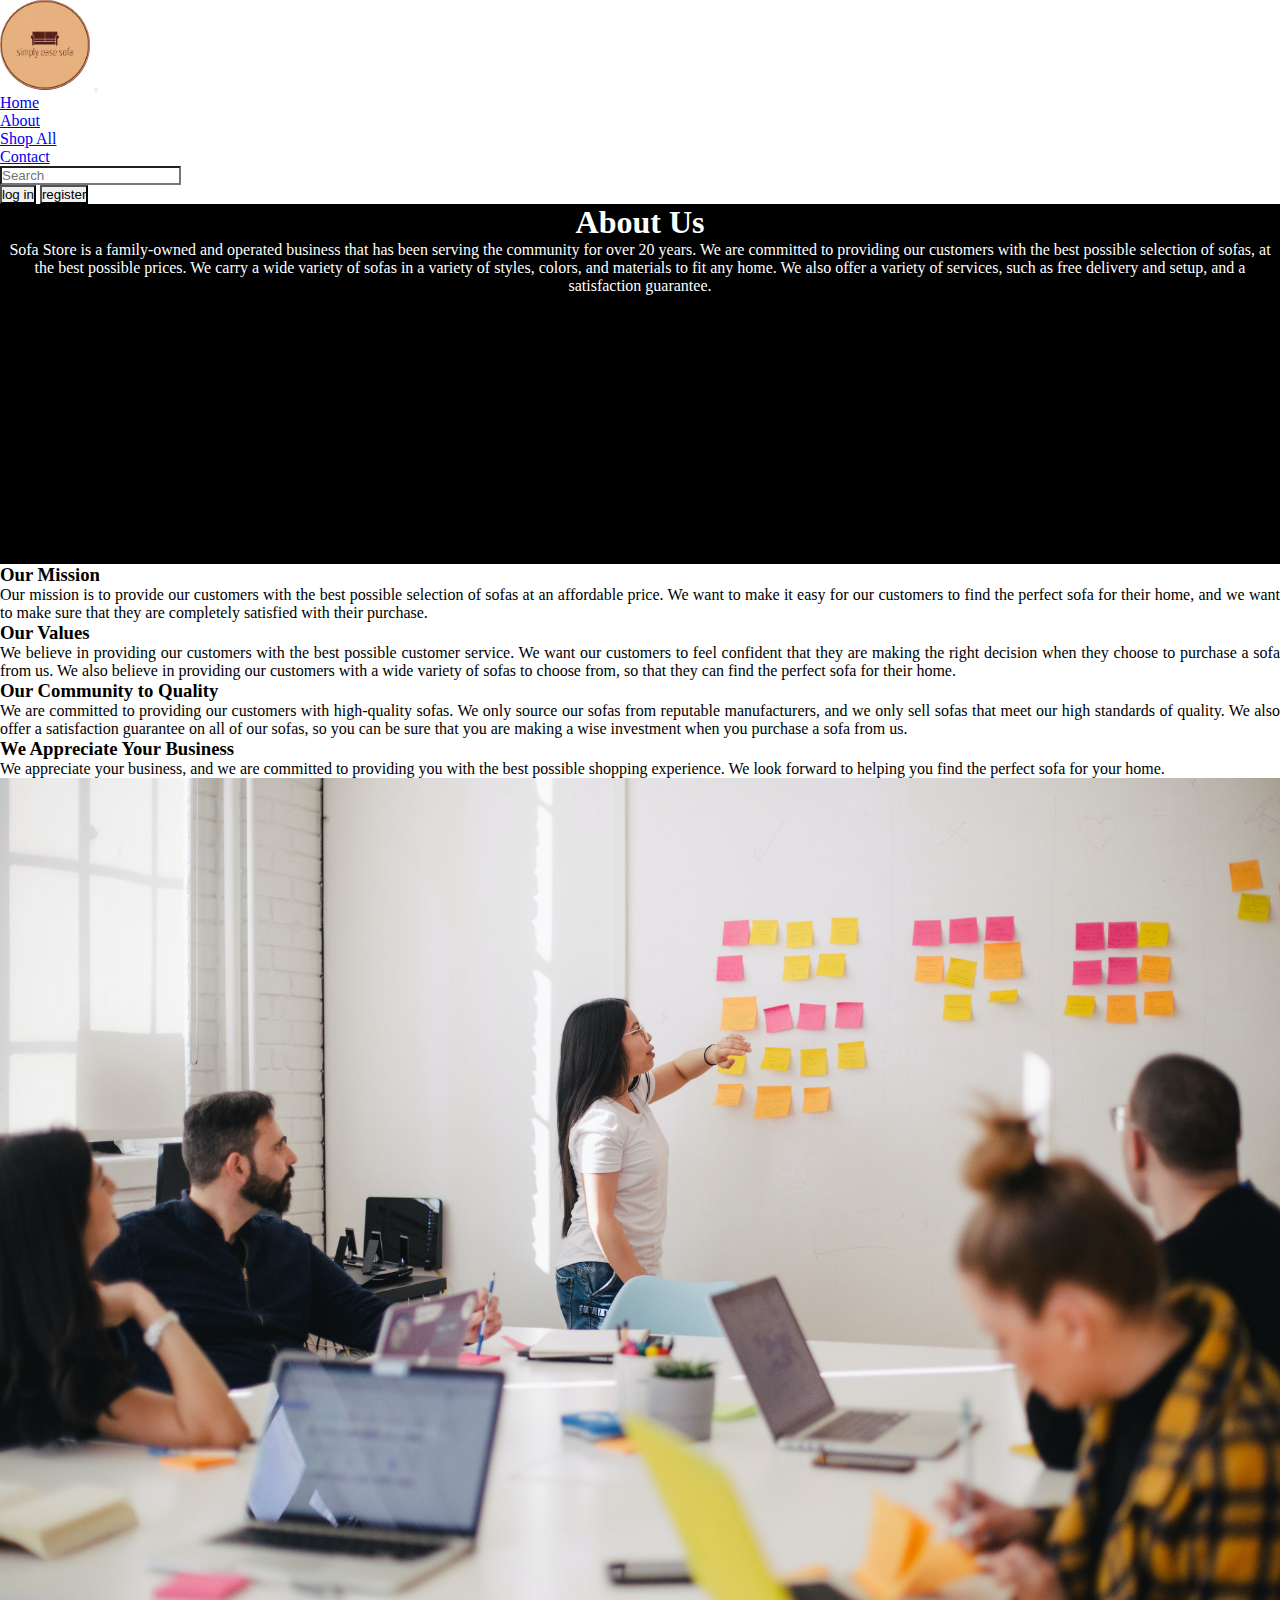
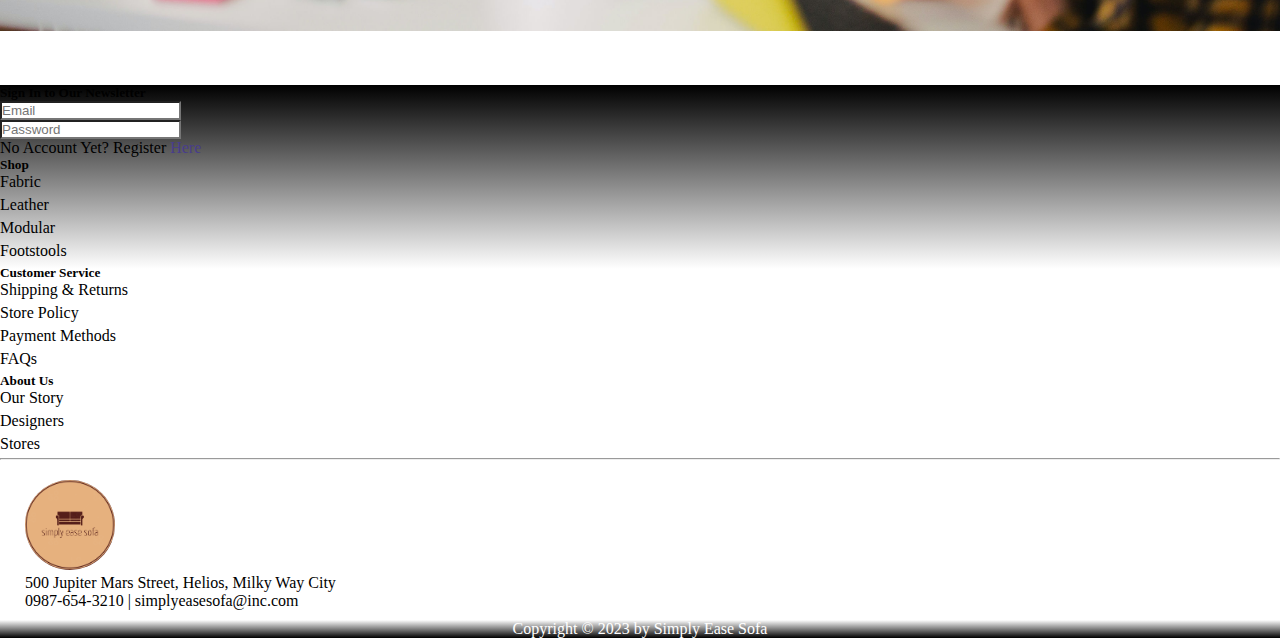
==== about/index.html @ 7f3c96ae "final?" ====
<!DOCTYPE html>
<html lang="en">
<head>
    <meta charset="UTF-8">
    <meta http-equiv="X-UA-Compatible" content="IE=edge">
    <meta name="viewport" content="width=device-width, initial-scale=1.0">
    <title>About Us</title>
    <link rel="stylesheet" href="./about.css">
    <link href="https://cdn.jsdelivr.net/npm/bootstrap@5.3.0-alpha3/dist/css/bootstrap.min.css" rel="stylesheet" integrity="sha384-KK94CHFLLe+nY2dmCWGMq91rCGa5gtU4mk92HdvYe+M/SXH301p5ILy+dN9+nJOZ" crossorigin="anonymous">
</head>
<body>
    <header class="container-lg">
        <nav class="navbar navbar-expand-lg bg-body-tertiary">
            <div class="container-fluid">
                <a class="navbar-brand" href="#"><img class="sofa-logo" src="../img/logo.png"></a>
                <button class="navbar-toggler" type="button" data-bs-toggle="collapse" data-bs-target="#navbarSupportedContent" aria-controls="navbarSupportedContent" aria-expanded="false" aria-label="Toggle navigation">
                    <span class="navbar-toggler-icon"></span>
                </button>
                <div class="collapse navbar-collapse" id="navbarSupportedContent">
                    <ul class="navbar-nav nav-underline ms-auto text-center mb-2 mb-lg-0">
                        <li class="nav-item">
                            <a class="nav-link" href="../index.html">Home</a>
                        </li>
                        <li class="nav-item">
                            <a class="nav-link  active" aria-current="page" href="./index.html">About</a>
                        </li>
                        <li class="nav-item">
                            <a class="nav-link" href="../product/index.html">Shop All</a>
                        </li>
                        <li class="nav-item">
                            <a class="nav-link" href="../contact/index.html">Contact</a>
                        </li>
                    </ul>
                    <form class="d-flex mb-4 mb-lg-0" role="search">
                      <input class="form-control mx-2" type="search" placeholder="Search" aria-label="Search">
                    </form>
                    <div class="d-flex justify-content-center">
                        <button class="btn btn-light btn-outline-dark me-3">
                            log in
                        </button>
                        <button class="btn btn-light btn-outline-dark">
                            register
                        </button>
                    </div>
                </div>
            </div>
        </nav>
        <div class="hero-img row">
            <div class="col-12 d-flex justify-content-center align-items-center flex-column p-5">
                <h1>About Us</h1>
                <p>Sofa Store is a family-owned and operated business that has been serving the community for over 20 years. We are committed to providing our customers with the best possible selection of sofas, at the best possible prices. We carry a wide variety of sofas in a variety of styles, colors, and materials to fit any home. We also offer a variety of services, such as free delivery and setup, and a satisfaction guarantee.</p>
            </div>
        </div>
    </header>
    <main class="container-lg my-5">
        <div class="row">
            <div class="col-12 col-lg-8 p-5">
                <h3>Our Mission</h3>
                <p>Our mission is to provide our customers with the best possible selection of sofas at an affordable price. We want to make it easy for our customers to find the perfect sofa for their home, and we want to make sure that they are completely satisfied with their purchase.</p>
                
                <h3>Our Values</h3>
                <p>We believe in providing our customers with the best possible customer service. We want our customers to feel confident that they are making the right decision when they choose to purchase a sofa from us. We also believe in providing our customers with a wide variety of sofas to choose from, so that they can find the perfect sofa for their home.</p>

                <h3>Our Community to Quality</h3>
                <p>We are committed to providing our customers with high-quality sofas. We only source our sofas from reputable manufacturers, and we only sell sofas that meet our high standards of quality. We also offer a satisfaction guarantee on all of our sofas, so you can be sure that you are making a wise investment when you purchase a sofa from us.</p>

                <h3>We Appreciate Your Business</h3>
                <p>We appreciate your business, and we are committed to providing you with the best possible shopping experience. We look forward to helping you find the perfect sofa for your home.</p>
            </div>
            <div class="col-12 col-lg-4">
                <img src="../img/about-us.jpg">
            </div>
        </div>
    </main>
    <footer class="container-lg">
        <div class="quick-link row text-center p-5">
            <div class="col-12 col-md-4 mb-md-0 mb-5">
                <h5>Sign In to Our Newsletter</h5>
                <form>
                    <div class="mb-3">
                      <input type="email" class="form-control" placeholder="Email" id="exampleInputEmail1" aria-describedby="emailHelp">
                    </div>
                    <div class="mb-3">
                        <input type="password" class="form-control" placeholder="Password" id="exampleInputPassword1">
                    </div>
                    <div>
                        <p>No Account Yet? Register <a href="#">Here</a></p>
                    </div>
                </form>
            </div>
            <div class="col-12 col-md-8">
                <div class="row">
                    <div class="col-12 col-md-4 mb-md-0 mb-5">
                        <div>
                            <ul>
                                <h5>Shop</h5>
                                <li><a href="#">Fabric</a></li>
                                <li><a href="#">Leather</a></li>
                                <li><a href="#">Modular</a></li>
                                <li><a href="#">Footstools</a></li>
                            </ul>
                        </div>
                    </div>
                    <div class="col-12 col-md-4 mb-md-0 mb-5">
                        <ul>
                            <h5>Customer Service</h5>
                            <li><a href="#">Shipping & Returns</a></li>
                            <li><a href="#">Store Policy</a></li>
                            <li><a href="#">Payment Methods</a></li>
                            <li><a href="#">FAQs</a></li>
                        </ul>
                    </div>
                    <div class="col-12 col-md-4 mb-md-0 mb-5">
                        <ul>
                            <h5>About Us</h5>
                            <li><a href="#">Our Story</a></li>
                            <li><a href="#">Designers</a></li>
                            <li><a href="#">Stores</a></li>
                        </ul>
                    </div>
                </div>
            </div>
        </div>
        <hr>
        <div class="contact d-flex justify-content-around mb-5">
            <div>
                <a href="#"><img src="../img/logo.png"></a>
            </div>
            <div>
                <p>500 Jupiter Mars Street, Helios, Milky Way City</p>
                <p>0987-654-3210 | simplyeasesofa@inc.com</p>
            </div>
        </div>
        <div class="copyright row">
            <p>Copyright © 2023 by Simply Ease Sofa</p>
        </div>

    </footer>

    <script src="https://cdn.jsdelivr.net/npm/bootstrap@5.3.0-alpha3/dist/js/bootstrap.bundle.min.js" integrity="sha384-ENjdO4Dr2bkBIFxQpeoTz1HIcje39Wm4jDKdf19U8gI4ddQ3GYNS7NTKfAdVQSZe" crossorigin="anonymous"></script>
</body>
</html>
---- about/about.css ----
* {
    margin: 0;
    padding: 0;
    list-style: none;
}

/* header */

img[src="../img/logo.png"] {
    width: 90px;
    height: 90px;
    border-radius: 50%;
}

input.form-control {
    border-radius: 0;
}

button.btn {
    border-radius: 0;
}

.hero-img {
    background: black;
    min-width: 50%;
    min-height: 40vh;
}

.hero-img p, .hero-img h1 {
    text-align: center;
    color: white;
}

/* Main */

main div.col-lg-8 > p {
    text-align: justify;
}

img[src="../img/about-us.jpg"] {
    height: 100%;
    width: 100%;
    object-fit: cover;
}

/* Footer */
div.quick-link {
    margin-top: 50px;
    background: linear-gradient(black 0%, white 50%);
}

div.quick-link li {
    margin-bottom: 5px;
}

div.quick-link p > a {
    text-decoration: none;
}

div.quick-link p > a:link, p > a:visited {
    color: darkslateblue;
}

.quick-link li > a:link, li > a:visited {
    color: black;
    text-decoration: none;
}

div.contact {
    margin-top: 20px;
}

div.contact div {
    padding: 0 25px;
}

.copyright {
    background: linear-gradient(white,black);
    color: white;
    text-align: center;
    padding: auto;
    margin-top: 10px;
}
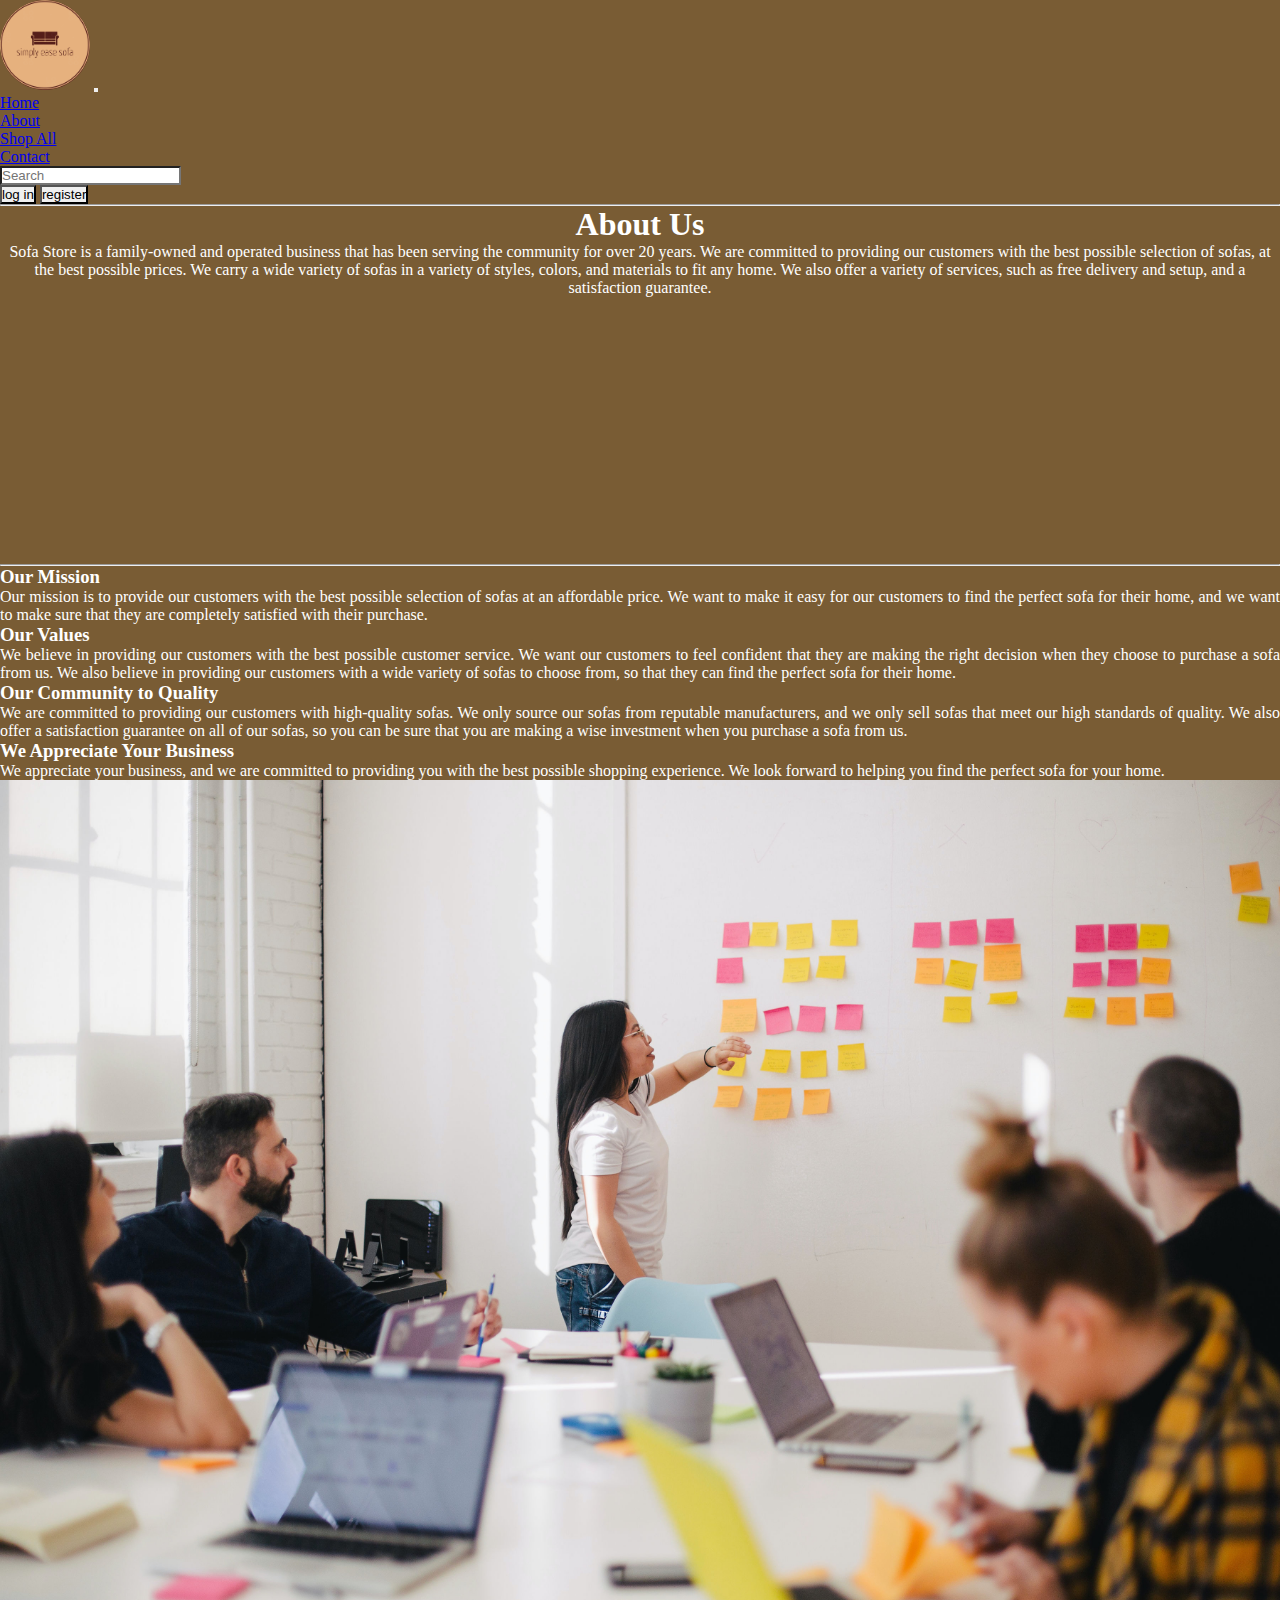
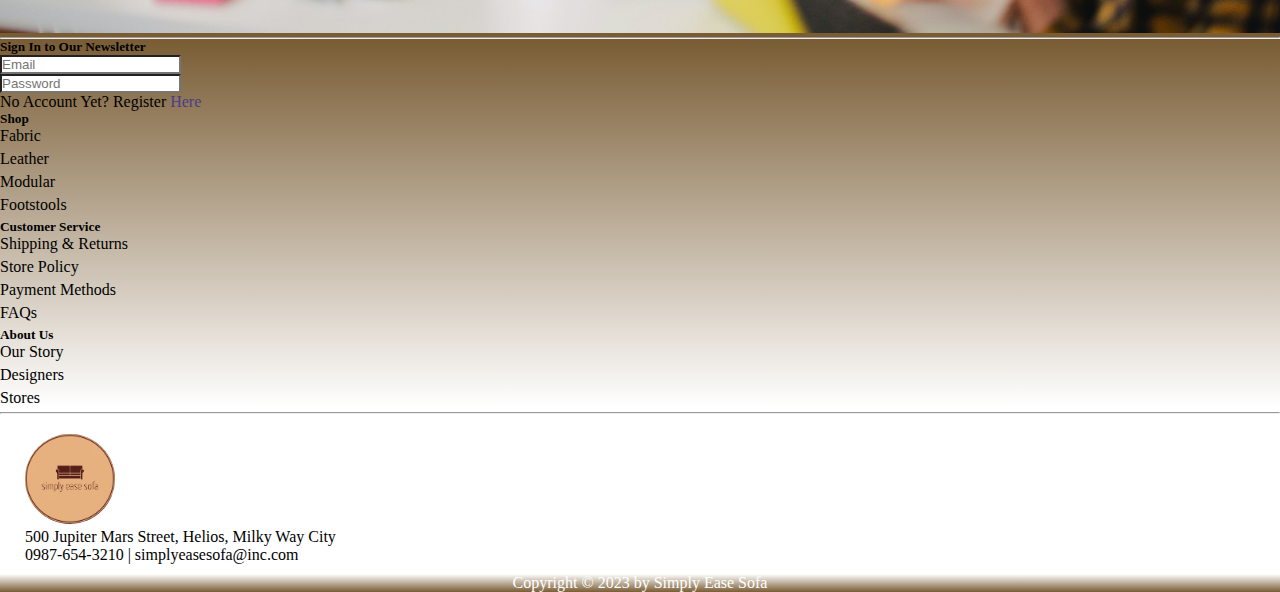
==== commit 6914fd22: "adjusted color and navbar" ====
--- a/about/index.html
+++ b/about/index.html
@@ -9,8 +9,8 @@
     <link href="https://cdn.jsdelivr.net/npm/bootstrap@5.3.0-alpha3/dist/css/bootstrap.min.css" rel="stylesheet" integrity="sha384-KK94CHFLLe+nY2dmCWGMq91rCGa5gtU4mk92HdvYe+M/SXH301p5ILy+dN9+nJOZ" crossorigin="anonymous">
 </head>
 <body>
-    <header class="container-lg">
-        <nav class="navbar navbar-expand-lg bg-body-tertiary">
+    <header class="container-lg p-0">
+        <nav class="navbar navbar-expand-lg bg-body-tertiary p-0">
             <div class="container-fluid">
                 <a class="navbar-brand" href="#"><img class="sofa-logo" src="../img/logo.png"></a>
                 <button class="navbar-toggler" type="button" data-bs-toggle="collapse" data-bs-target="#navbarSupportedContent" aria-controls="navbarSupportedContent" aria-expanded="false" aria-label="Toggle navigation">
@@ -45,14 +45,16 @@
                 </div>
             </div>
         </nav>
+    </header>
+    <main class="container-lg">
         <div class="hero-img row">
+            <hr>
             <div class="col-12 d-flex justify-content-center align-items-center flex-column p-5">
                 <h1>About Us</h1>
                 <p>Sofa Store is a family-owned and operated business that has been serving the community for over 20 years. We are committed to providing our customers with the best possible selection of sofas, at the best possible prices. We carry a wide variety of sofas in a variety of styles, colors, and materials to fit any home. We also offer a variety of services, such as free delivery and setup, and a satisfaction guarantee.</p>
             </div>
         </div>
-    </header>
-    <main class="container-lg my-5">
+        <hr>
         <div class="row">
             <div class="col-12 col-lg-8 p-5">
                 <h3>Our Mission</h3>
@@ -73,6 +75,7 @@
         </div>
     </main>
     <footer class="container-lg">
+        <hr>
         <div class="quick-link row text-center p-5">
             <div class="col-12 col-md-4 mb-md-0 mb-5">
                 <h5>Sign In to Our Newsletter</h5>
--- a/about/about.css
+++ b/about/about.css
@@ -5,6 +5,10 @@
 }
 
 /* header */
+
+nav div.container-fluid {
+    background: #795c34;
+}
 
 img[src="../img/logo.png"] {
     width: 90px;
@@ -21,7 +25,7 @@
 }
 
 .hero-img {
-    background: black;
+    background: #795c34;
     min-width: 50%;
     min-height: 40vh;
 }
@@ -32,6 +36,10 @@
 }
 
 /* Main */
+main > div.row {
+    background: #795c34;
+    color: white;
+}
 
 main div.col-lg-8 > p {
     text-align: justify;
@@ -45,8 +53,7 @@
 
 /* Footer */
 div.quick-link {
-    margin-top: 50px;
-    background: linear-gradient(black 0%, white 50%);
+    background: linear-gradient(#795c34, white);
 }
 
 div.quick-link li {
@@ -75,7 +82,7 @@
 }
 
 .copyright {
-    background: linear-gradient(white,black);
+    background: linear-gradient(white,#795c34);
     color: white;
     text-align: center;
     padding: auto;
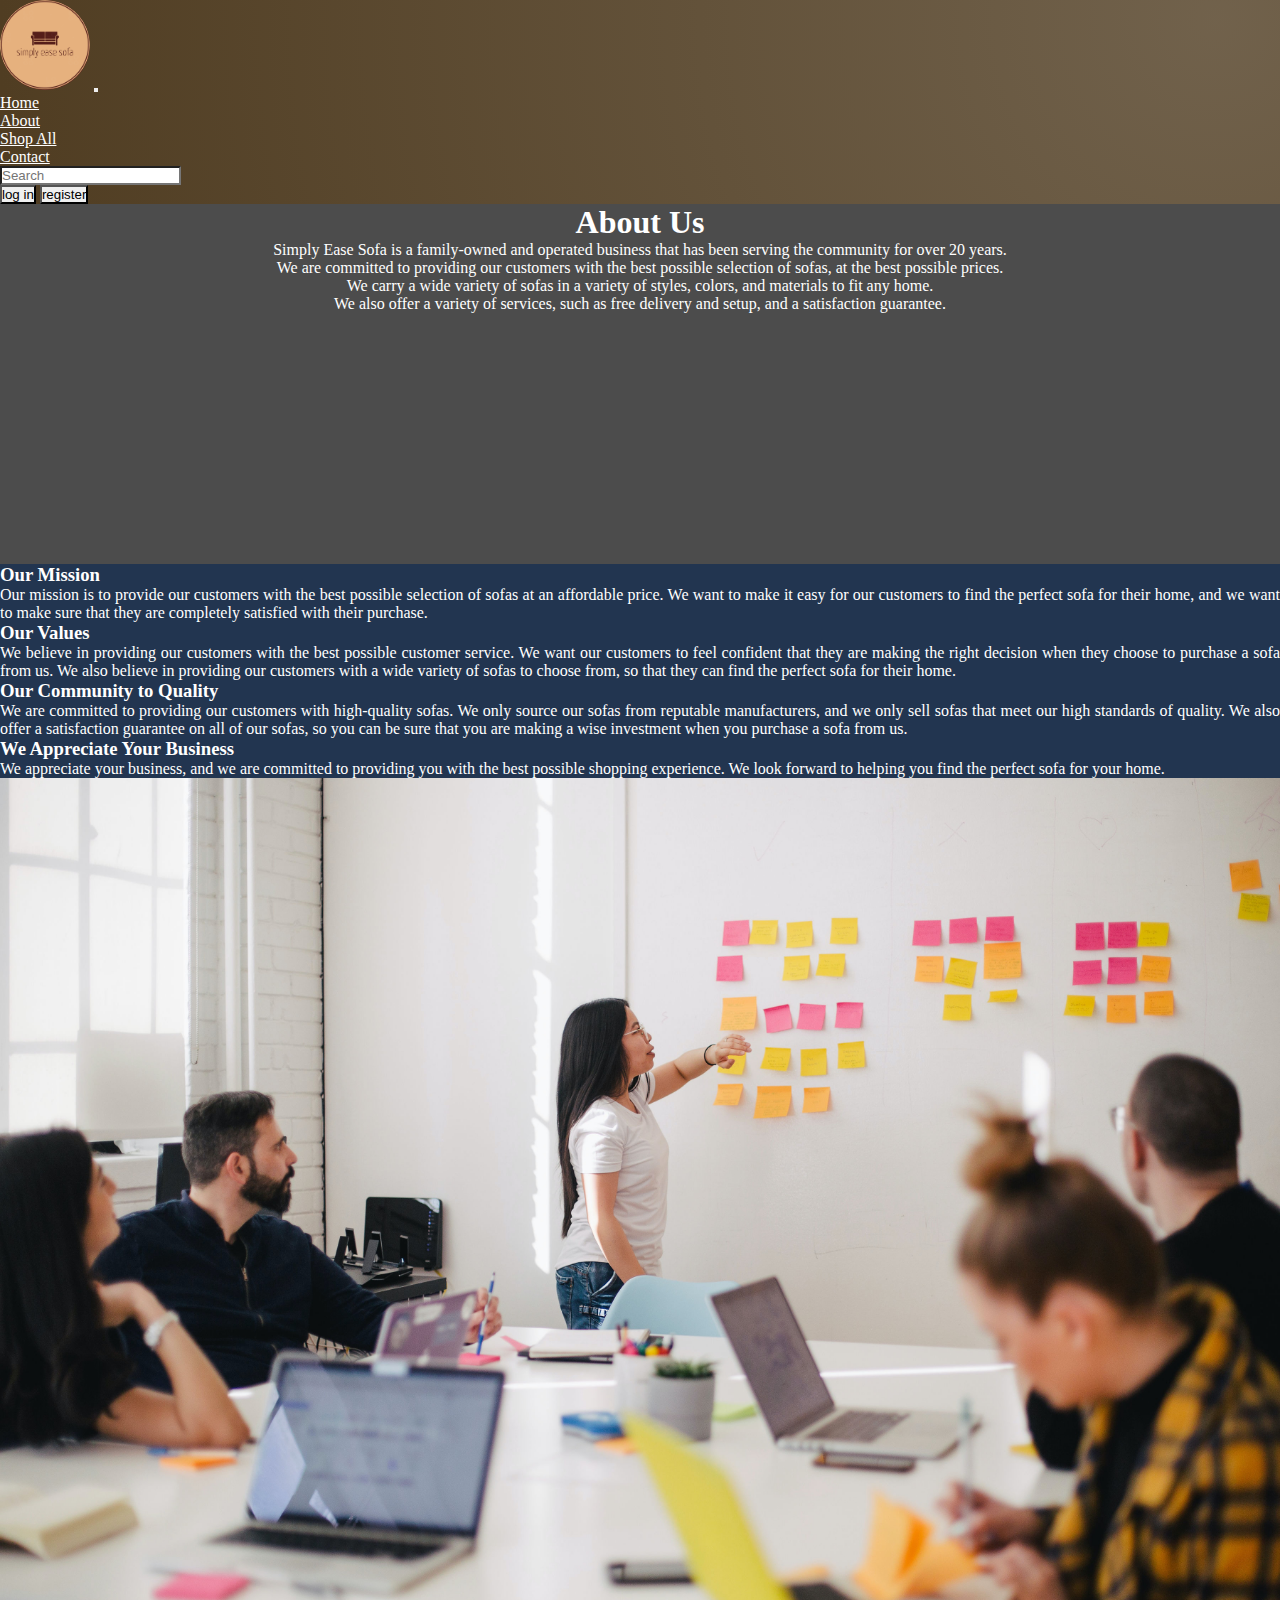
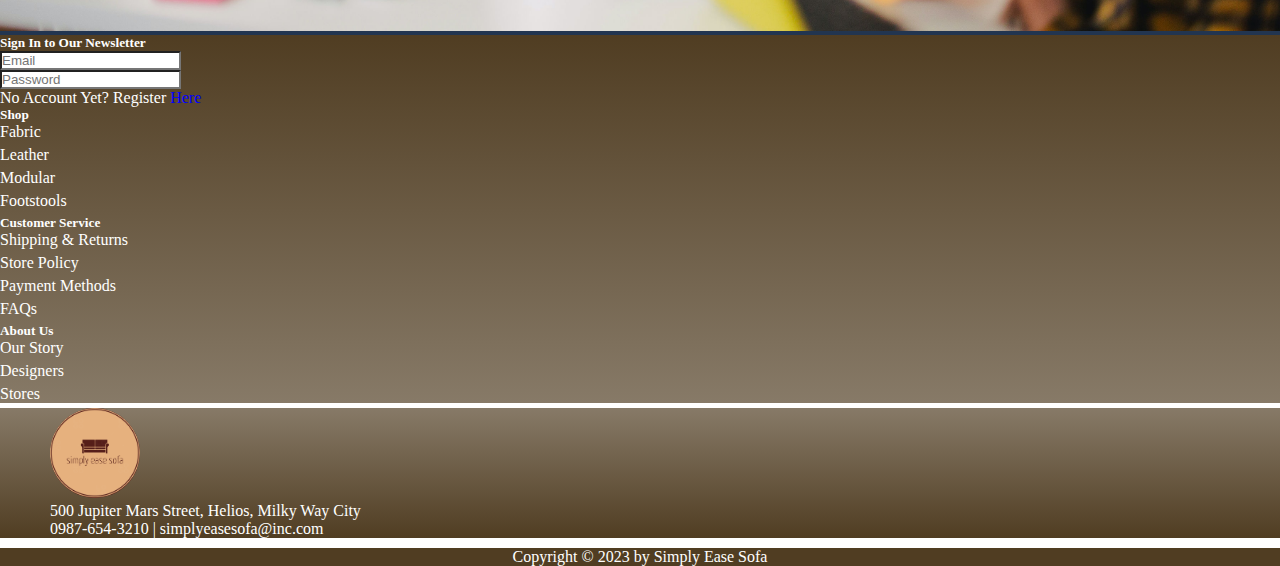
==== commit c6862595: "add color palette edit hero image and navbar" ====
--- a/about/index.html
+++ b/about/index.html
@@ -34,7 +34,7 @@
                     <form class="d-flex mb-4 mb-lg-0" role="search">
                       <input class="form-control mx-2" type="search" placeholder="Search" aria-label="Search">
                     </form>
-                    <div class="d-flex justify-content-center">
+                    <div class="d-flex justify-content-center mb-4 mb-lg-0">
                         <button class="btn btn-light btn-outline-dark me-3">
                             log in
                         </button>
@@ -48,14 +48,12 @@
     </header>
     <main class="container-lg">
         <div class="hero-img row">
-            <hr>
             <div class="col-12 d-flex justify-content-center align-items-center flex-column p-5">
                 <h1>About Us</h1>
-                <p>Sofa Store is a family-owned and operated business that has been serving the community for over 20 years. We are committed to providing our customers with the best possible selection of sofas, at the best possible prices. We carry a wide variety of sofas in a variety of styles, colors, and materials to fit any home. We also offer a variety of services, such as free delivery and setup, and a satisfaction guarantee.</p>
+                <p>Simply Ease Sofa is a family-owned and operated business that has been serving the community for over 20 years.</p><p>We are committed to providing our customers with the best possible selection of sofas, at the best possible prices.</p><p>We carry a wide variety of sofas in a variety of styles, colors, and materials to fit any home.</p><p>We also offer a variety of services, such as free delivery and setup, and a satisfaction guarantee.</p>
             </div>
         </div>
-        <hr>
-        <div class="row">
+        <div class="mission row">
             <div class="col-12 col-lg-8 p-5">
                 <h3>Our Mission</h3>
                 <p>Our mission is to provide our customers with the best possible selection of sofas at an affordable price. We want to make it easy for our customers to find the perfect sofa for their home, and we want to make sure that they are completely satisfied with their purchase.</p>
@@ -69,13 +67,12 @@
                 <h3>We Appreciate Your Business</h3>
                 <p>We appreciate your business, and we are committed to providing you with the best possible shopping experience. We look forward to helping you find the perfect sofa for your home.</p>
             </div>
-            <div class="col-12 col-lg-4">
+            <div class="col-12 col-lg-4 p-0">
                 <img src="../img/about-us.jpg">
             </div>
         </div>
     </main>
     <footer class="container-lg">
-        <hr>
         <div class="quick-link row text-center p-5">
             <div class="col-12 col-md-4 mb-md-0 mb-5">
                 <h5>Sign In to Our Newsletter</h5>
@@ -124,17 +121,18 @@
                 </div>
             </div>
         </div>
-        <hr>
-        <div class="contact d-flex justify-content-around mb-5">
-            <div>
-                <a href="#"><img src="../img/logo.png"></a>
-            </div>
-            <div>
-                <p>500 Jupiter Mars Street, Helios, Milky Way City</p>
-                <p>0987-654-3210 | simplyeasesofa@inc.com</p>
+        <div class="row contact">
+            <div class="col-12 d-flex justify-content-around">
+                <div>
+                    <a href="#"><img src="../img/logo.png"></a>
+                </div>
+                <div>
+                    <p>500 Jupiter Mars Street, Helios, Milky Way City</p>
+                    <p>0987-654-3210 | simplyeasesofa@inc.com</p>
+                </div>
             </div>
         </div>
-        <div class="copyright row">
+        <div class="copyright row pt-2">
             <p>Copyright © 2023 by Simply Ease Sofa</p>
         </div>
 
--- a/about/about.css
+++ b/about/about.css
@@ -7,7 +7,7 @@
 /* header */
 
 nav div.container-fluid {
-    background: #795c34;
+    background: radial-gradient(circle farthest-side at 95% 10%, #503D22cf, #503D22);
 }
 
 img[src="../img/logo.png"] {
@@ -24,10 +24,17 @@
     border-radius: 0;
 }
 
-.hero-img {
-    background: #795c34;
+#navbarSupportedContent li > a {
+    color: white;
+}
+
+div.hero-img {
+    background: rgba(0,0,0,0.7)url(../img/about-us-hero.jpg);
+    background-size: cover;
+    background-position: center;
     min-width: 50%;
     min-height: 40vh;
+    background-blend-mode: darken;
 }
 
 .hero-img p, .hero-img h1 {
@@ -36,12 +43,20 @@
 }
 
 /* Main */
-main > div.row {
-    background: #795c34;
+
+main > div.mission {
+    background: #223550;
     color: white;
+    min-height: 105vh;
 }
 
-main div.col-lg-8 > p {
+main div.col-lg-8 {
+    display: flex;
+    flex-direction: column;
+    justify-content: space-evenly;
+}
+
+main div.col-lg-8 > p, main div.col-lg-8 > h3 {
     text-align: justify;
 }
 
@@ -53,7 +68,12 @@
 
 /* Footer */
 div.quick-link {
-    background: linear-gradient(#795c34, white);
+    background: linear-gradient(#503D22, #503D22af);
+    color: white;
+}
+
+div.quick-link ul {
+    padding: 0;
 }
 
 div.quick-link li {
@@ -65,16 +85,17 @@
 }
 
 div.quick-link p > a:link, p > a:visited {
-    color: darkslateblue;
+    color: blue;
 }
 
 .quick-link li > a:link, li > a:visited {
-    color: black;
+    color: white;
     text-decoration: none;
 }
 
 div.contact {
-    margin-top: 20px;
+    background: linear-gradient(#503D22af, #503D22);
+    color: white;
 }
 
 div.contact div {
@@ -82,7 +103,7 @@
 }
 
 .copyright {
-    background: linear-gradient(white,#795c34);
+    background: #503D22;
     color: white;
     text-align: center;
     padding: auto;
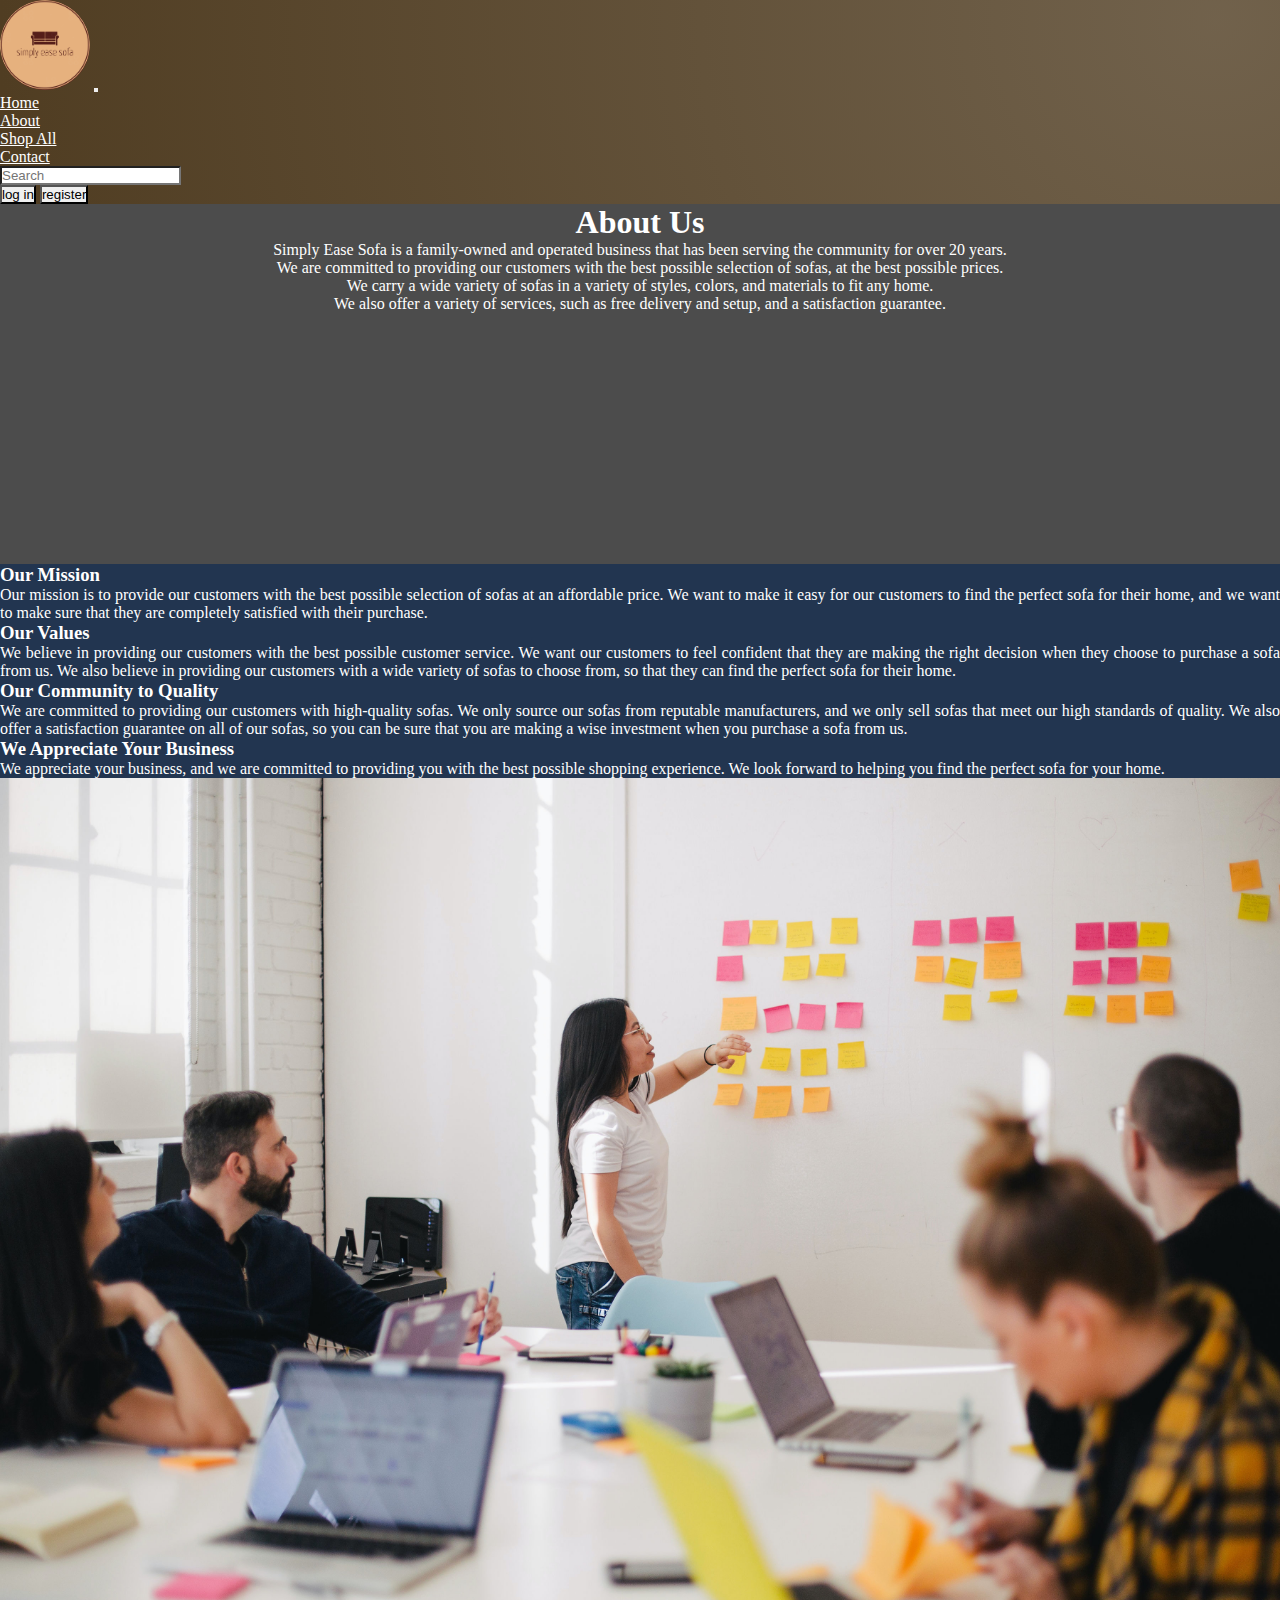
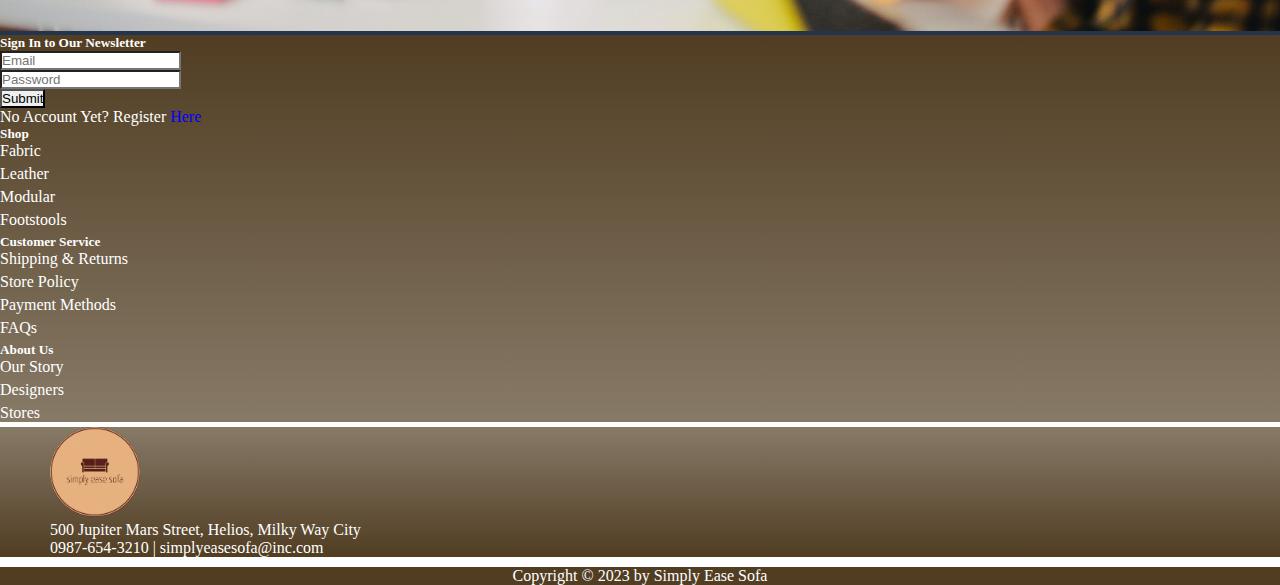
==== commit 680fb16a: "edit home hero backgroung add button on footer" ====
--- a/about/index.html
+++ b/about/index.html
@@ -83,6 +83,9 @@
                     <div class="mb-3">
                         <input type="password" class="form-control" placeholder="Password" id="exampleInputPassword1">
                     </div>
+                    <div class="mb-3">
+                        <button class="btn btn-light btn-outline-dark" type="submit">Submit</button>
+                    </div>
                     <div>
                         <p>No Account Yet? Register <a href="#">Here</a></p>
                     </div>
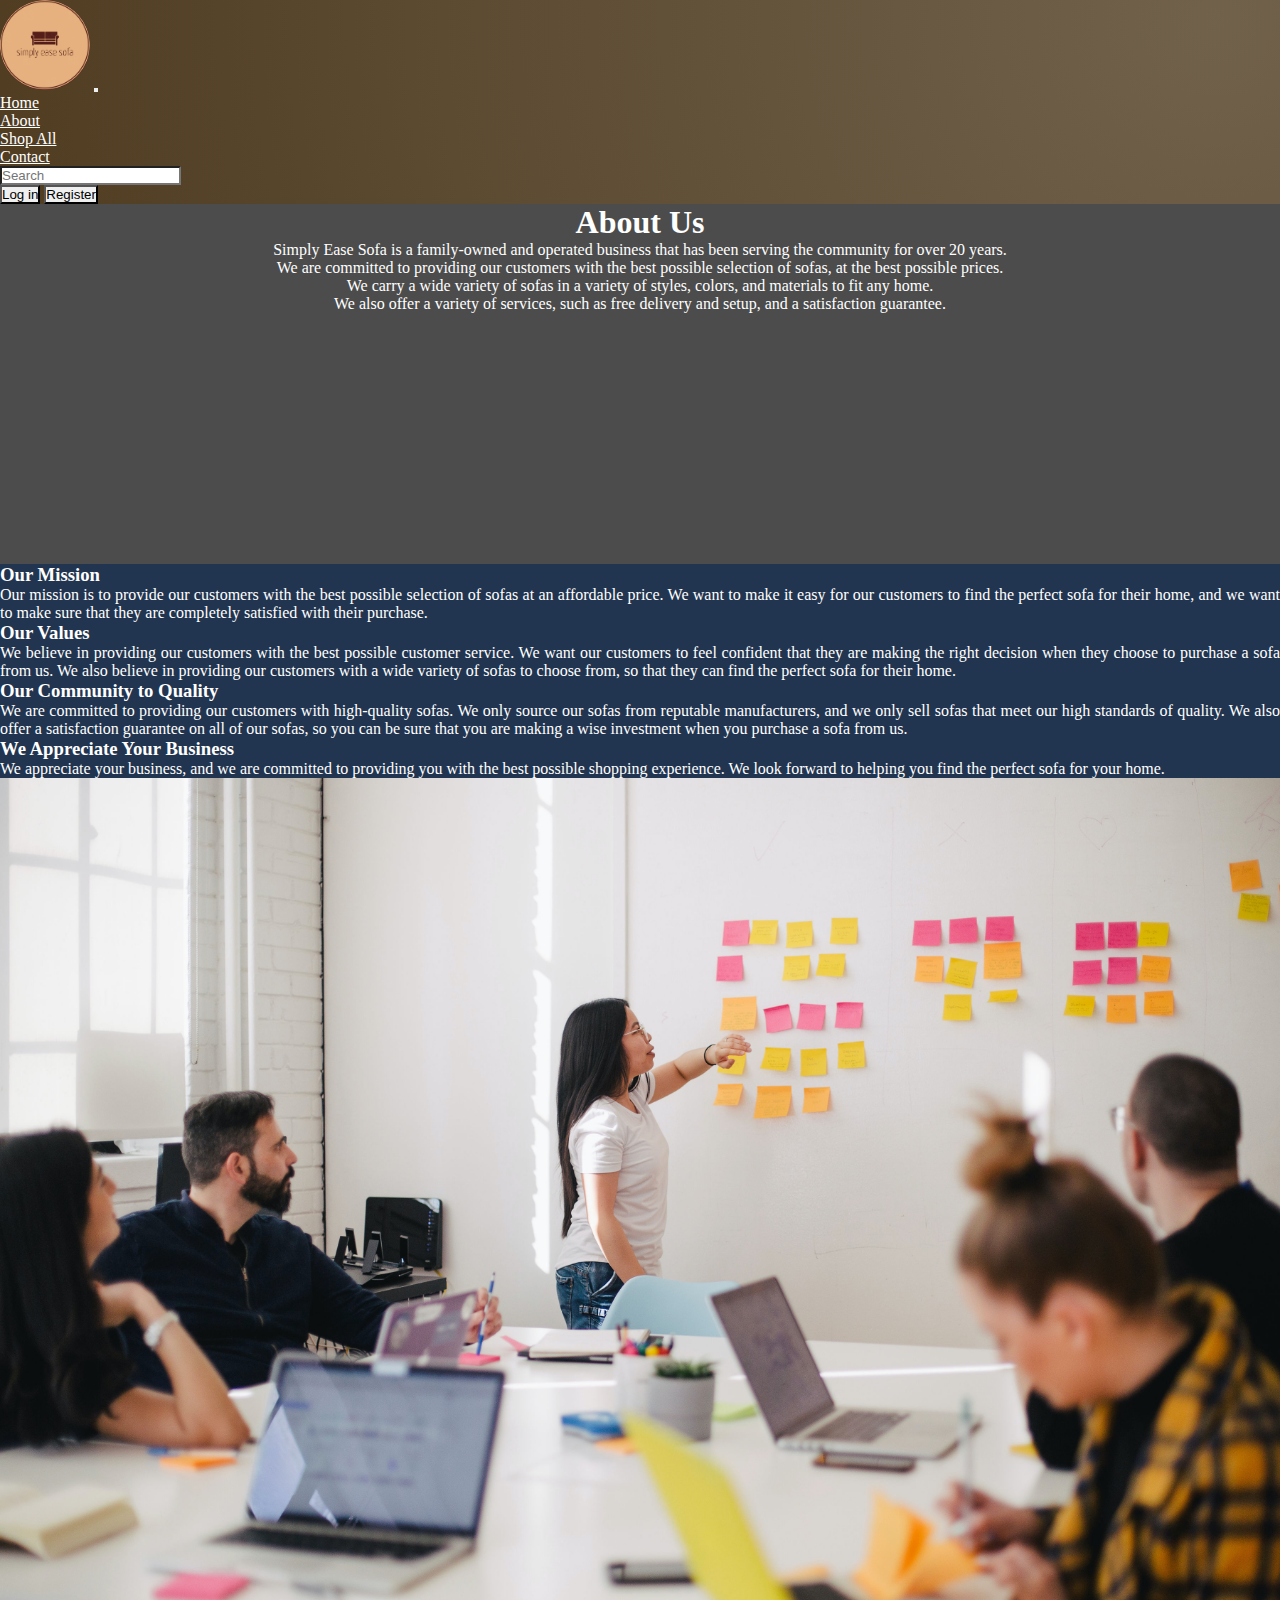
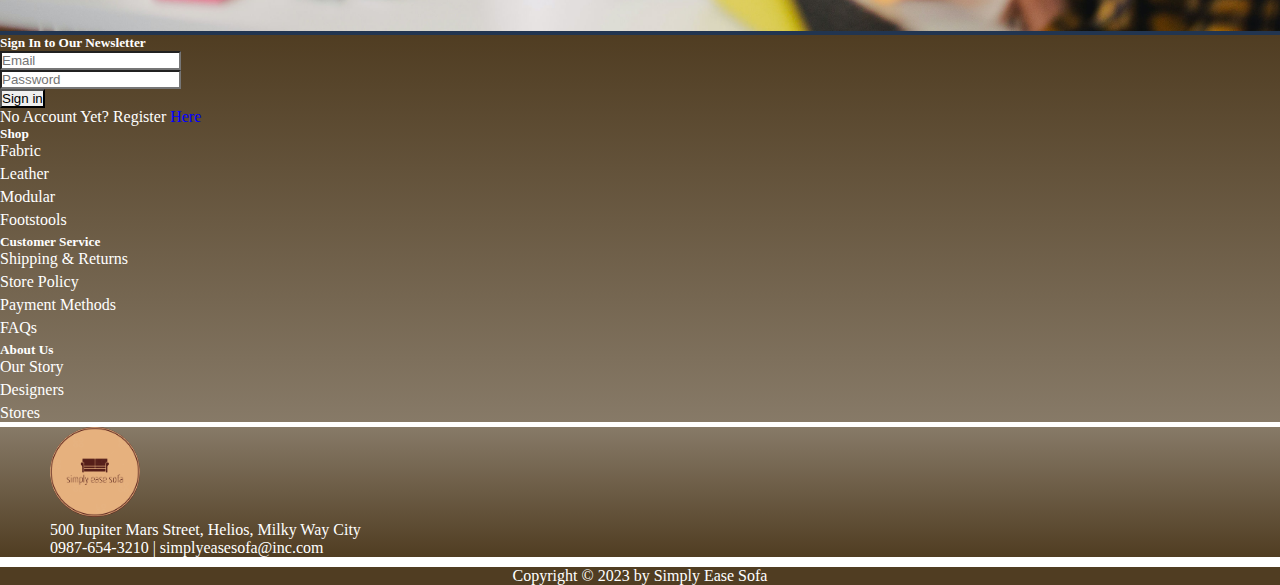
==== commit 18116b78: "capitalize log in and edit submit button on footer" ====
--- a/about/index.html
+++ b/about/index.html
@@ -36,10 +36,10 @@
                     </form>
                     <div class="d-flex justify-content-center mb-4 mb-lg-0">
                         <button class="btn btn-light btn-outline-dark me-3">
-                            log in
+                            Log in
                         </button>
                         <button class="btn btn-light btn-outline-dark">
-                            register
+                            Register
                         </button>
                     </div>
                 </div>
@@ -84,7 +84,7 @@
                         <input type="password" class="form-control" placeholder="Password" id="exampleInputPassword1">
                     </div>
                     <div class="mb-3">
-                        <button class="btn btn-light btn-outline-dark" type="submit">Submit</button>
+                        <button class="btn btn-light btn-outline-dark" type="submit">Sign in</button>
                     </div>
                     <div>
                         <p>No Account Yet? Register <a href="#">Here</a></p>
